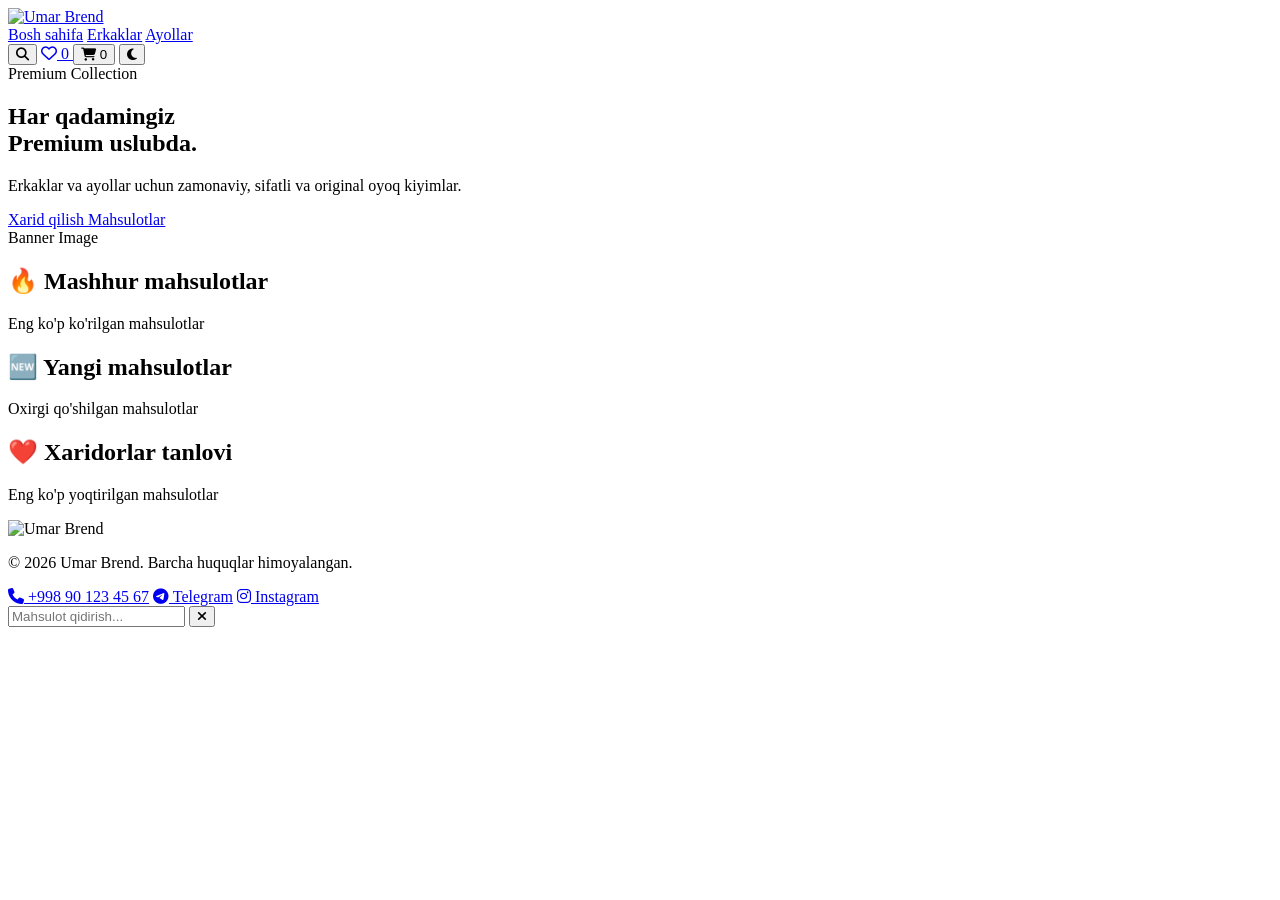
==== index.html @ 44ba062d "Update index.html" ====
<!DOCTYPE html>
<html lang="uz">

<head>
    <meta charset="UTF-8">
    <meta name="viewport" content="width=device-width, initial-scale=1.0">

    <title>Umar Brend | Premium Oyoq Kiyimlar</title>

    <link rel="stylesheet" href="style.css">

    <link rel="preconnect" href="https://fonts.googleapis.com">
    <link rel="preconnect" href="https://fonts.gstatic.com" crossorigin>

    <link href="https://fonts.googleapis.com/css2?family=Poppins:wght@300;400;500;600;700;800&display=swap"
        rel="stylesheet">

    <link rel="stylesheet"
        href="https://cdnjs.cloudflare.com/ajax/libs/font-awesome/6.7.2/css/all.min.css">
</head>

<body data-page="home">

    <!-- ================= HEADER ================= -->

    <header class="header">

        <div class="container">

            <a href="index.html" class="logo">
                <img src="assets/logo/logo.png" alt="Umar Brend">
            </a>

            <nav class="navbar">

                <a href="index.html" class="active">Bosh sahifa</a>

                <a href="#">Erkaklar</a>

                <a href="#">Ayollar</a>

            </nav>

            <div class="header-icons">

                <button class="icon-btn" id="searchBtn">
                    <i class="fa-solid fa-magnifying-glass"></i>
                </button>

                <a class="icon-btn" href="sevimlilar.html" style="position:relative;">
                    <i class="fa-regular fa-heart"></i>
                    <span class="count-badge" id="favCount">0</span>
                </a>

                <button class="icon-btn" id="cartBtn" style="position:relative;">
                    <i class="fa-solid fa-cart-shopping"></i>
                    <span class="count-badge" id="cartCount">0</span>
                </button>

                <button class="icon-btn" id="themeBtn">
                    <i class="fa-solid fa-moon"></i>
                </button>

            </div>

        </div>

    </header>

    <!-- ================= HERO ================= -->

    <section class="hero">

        <div class="container hero-content">

            <div class="hero-text">

                <span class="hero-badge">
                    Premium Collection
                </span>

                <h1>

                    Har qadamingiz
                    <br>
                    Premium uslubda.

                </h1>

                <p>

                    Erkaklar va ayollar uchun zamonaviy,
                    sifatli va original oyoq kiyimlar.

                </p>

                <div class="hero-buttons">

                    <a href="#popular" class="btn btn-gold">
                        Xarid qilish
                    </a>

                    <a href="#popular" class="btn btn-outline">
                        Mahsulotlar
                    </a>

                </div>

            </div>

            <div class="hero-image">

                <!-- Keyingi qismda banner rasmi qo'shiladi -->

                <div class="image-placeholder">

                    Banner Image

                </div>

            </div>

        </div>

    </section>

    <!-- ================= POPULAR ================= -->

    <section class="products" id="popular">

        <div class="container">

            <div class="section-title">

                <h2>

                    🔥 Mashhur mahsulotlar

                </h2>

                <p>

                    Eng ko'p ko'rilgan mahsulotlar

                </p>

            </div>

            <div class="product-grid" id="popularProducts">

            </div>

        </div>

    </section>

    <!-- ================= NEW ================= -->

    <section class="products">

        <div class="container">

            <div class="section-title">

                <h2>

                    🆕 Yangi mahsulotlar

                </h2>

                <p>

                    Oxirgi qo'shilgan mahsulotlar

                </p>

            </div>

            <div class="product-grid" id="newProducts">

            </div>

        </div>

    </section>

    <!-- ================= FAVORITES ================= -->

    <section class="products">

        <div class="container">

            <div class="section-title">

                <h2>

                    ❤️ Xaridorlar tanlovi

                </h2>

                <p>

                    Eng ko'p yoqtirilgan mahsulotlar

                </p>

            </div>

            <div class="product-grid" id="favoriteProducts">

            </div>

        </div>

    </section>

    <!-- ================= FOOTER ================= -->

    <footer class="footer">

        <div class="container">

            <img src="assets/logo/logo.png" alt="Umar Brend">

            <p>

                © 2026 Umar Brend.
                Barcha huquqlar himoyalangan.

            </p>

            <div class="footer-links">
                <a href="tel:+998901234567"><i class="fa-solid fa-phone"></i> +998 90 123 45 67</a>
                <a href="https://t.me/umarbrend" target="_blank"><i class="fa-brands fa-telegram"></i> Telegram</a>
                <a href="https://instagram.com/umarbrend" target="_blank"><i class="fa-brands fa-instagram"></i> Instagram</a>
            </div>

        </div>

    </footer>

    <!-- SEARCH MODAL -->

    <div class="search-modal" id="searchModal">

        <div class="search-box">

            <input
                type="text"
                id="searchInput"
                placeholder="Mahsulot qidirish...">

            <button id="closeSearch">

                <i class="fa-solid fa-xmark"></i>

            </button>

        </div>

    </div>

    <script src="script.js"></script>

</body>

</html>
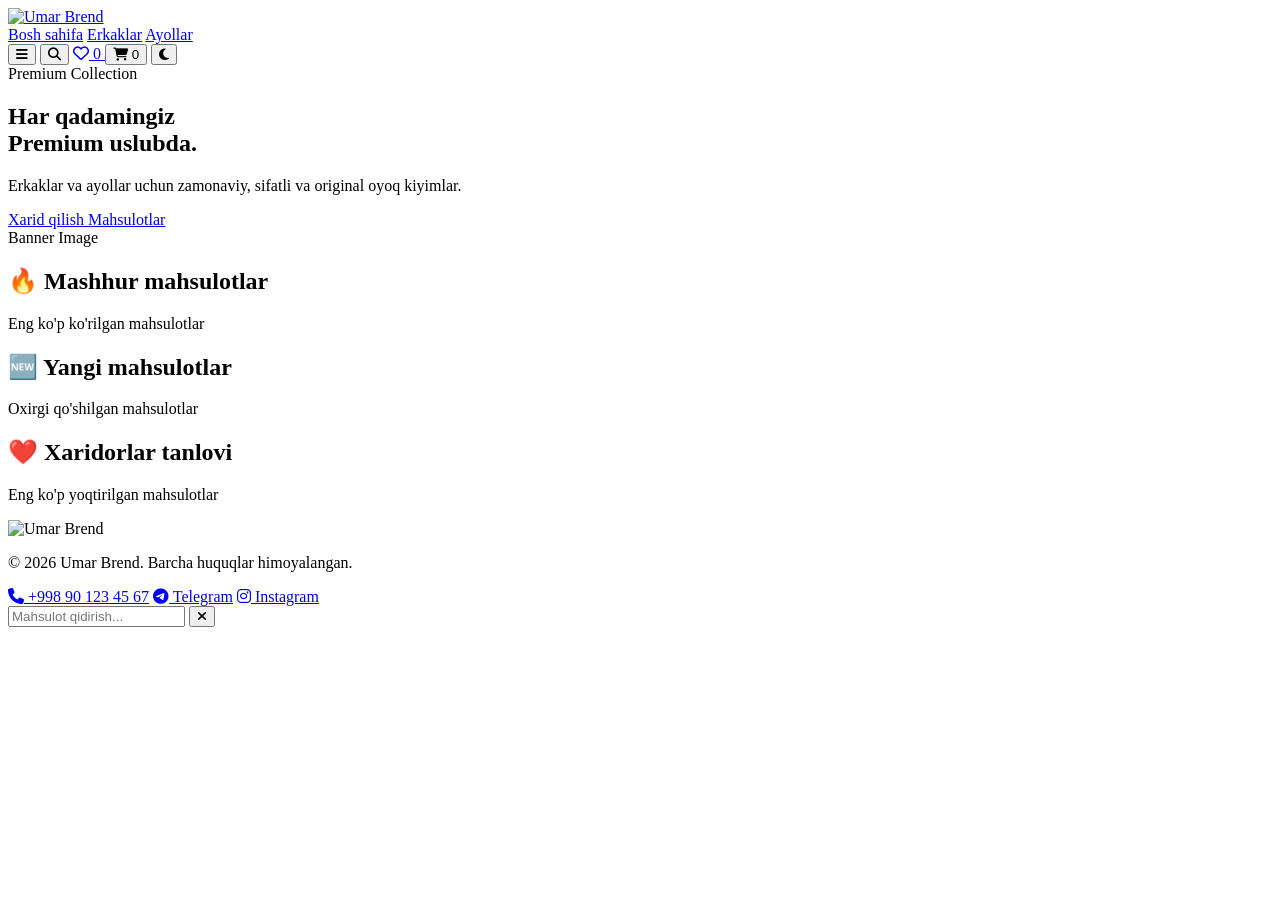
==== commit fd9c51cb: "Update index.html" ====
--- a/index.html
+++ b/index.html
@@ -28,7 +28,7 @@
         <div class="container">
 
             <a href="index.html" class="logo">
-                <img src="assets/logo/logo.png" alt="Umar Brend">
+                <img src="assets/logo/logo.jpg" alt="Umar Brend">
             </a>
 
             <nav class="navbar">
@@ -42,6 +42,10 @@
             </nav>
 
             <div class="header-icons">
+
+                <button class="menu-btn" id="menuBtn">
+                    <i class="fa-solid fa-bars"></i>
+                </button>
 
                 <button class="icon-btn" id="searchBtn">
                     <i class="fa-solid fa-magnifying-glass"></i>
@@ -245,21 +249,29 @@
 
         <div class="search-box">
 
-            <input
-                type="text"
-                id="searchInput"
-                placeholder="Mahsulot qidirish...">
-
-            <button id="closeSearch">
-
-                <i class="fa-solid fa-xmark"></i>
-
-            </button>
+            <div class="search-input-row">
+
+                <input
+                    type="text"
+                    id="searchInput"
+                    placeholder="Mahsulot qidirish...">
+
+                <button id="closeSearch">
+
+                    <i class="fa-solid fa-xmark"></i>
+
+                </button>
+
+            </div>
+
+            <div class="search-results" id="searchResults"></div>
 
         </div>
 
     </div>
 
+    <script src="https://cdn.jsdelivr.net/npm/@supabase/supabase-js@2"></script>
+    <script src="config.js"></script>
     <script src="script.js"></script>
 
 </body>
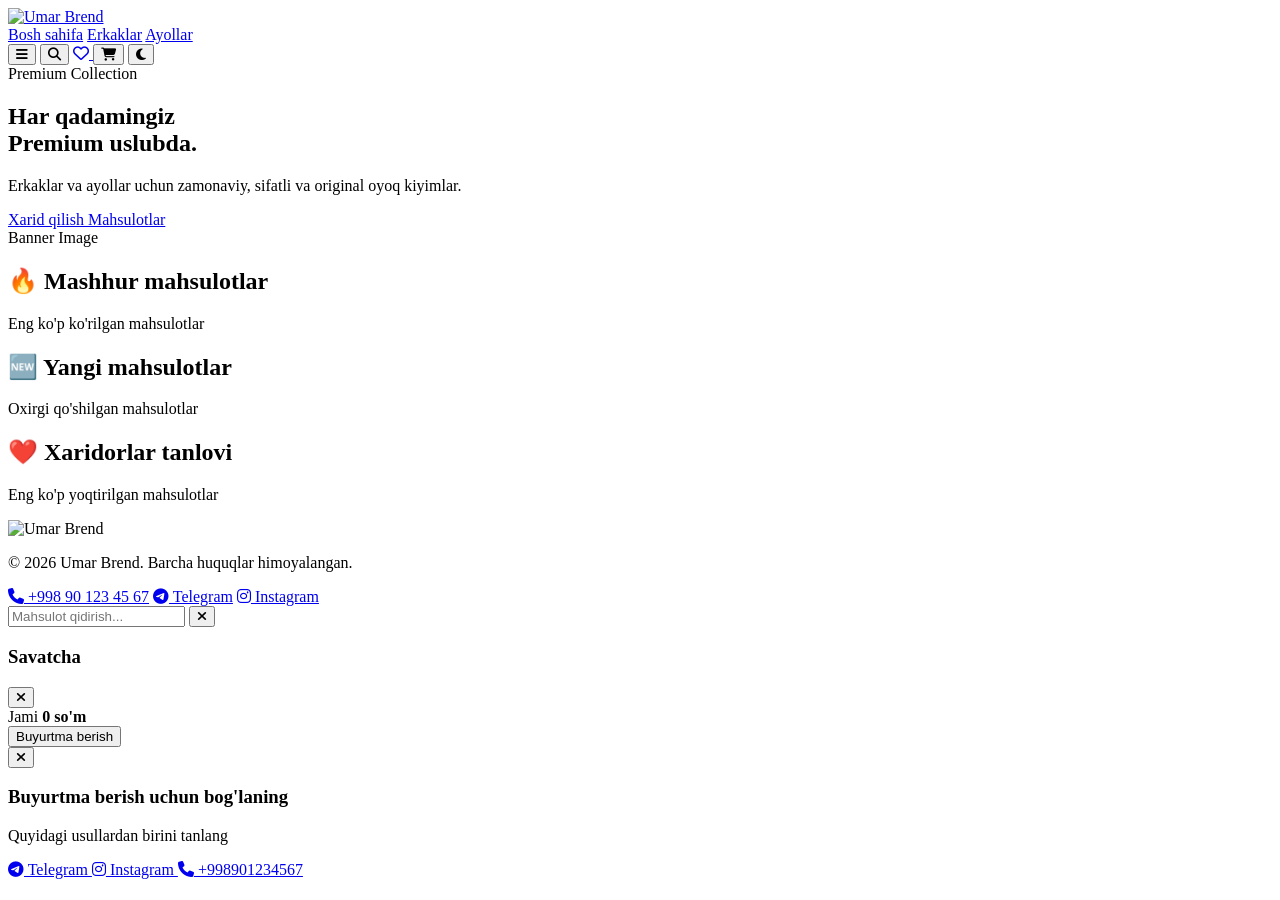
==== commit dd229fee: "Update index.html" ====
--- a/index.html
+++ b/index.html
@@ -6,6 +6,24 @@
     <meta name="viewport" content="width=device-width, initial-scale=1.0">
 
     <title>Umar Brend | Premium Oyoq Kiyimlar</title>
+
+    <meta name="description" content="Umar Brend — erkaklar va ayollar uchun premium, original oyoq kiyimlar. Yangi va mashhur modellar qulay narxlarda.">
+
+    <link rel="icon" type="image/jpeg" href="assets/logo/logo.jpg">
+    <link rel="apple-touch-icon" href="assets/logo/logo.jpg">
+    <link rel="manifest" href="manifest.json">
+    <meta name="theme-color" content="#C9A227">
+
+    <meta property="og:title" content="Umar Brend | Premium Oyoq Kiyimlar">
+    <meta property="og:description" content="Erkaklar va ayollar uchun zamonaviy, sifatli va original oyoq kiyimlar.">
+    <meta property="og:image" content="https://umarbrend.vercel.app/assets/logo/logo.jpg">
+    <meta property="og:type" content="website">
+    <meta property="og:url" content="https://umarbrend.vercel.app/">
+
+    <meta name="twitter:card" content="summary">
+    <meta name="twitter:title" content="Umar Brend | Premium Oyoq Kiyimlar">
+    <meta name="twitter:description" content="Erkaklar va ayollar uchun zamonaviy, sifatli va original oyoq kiyimlar.">
+    <meta name="twitter:image" content="https://umarbrend.vercel.app/assets/logo/logo.jpg">
 
     <link rel="stylesheet" href="style.css">
 
@@ -114,14 +132,14 @@
 
             <div class="hero-image">
 
-                <!-- Keyingi qismda banner rasmi qo'shiladi -->
-
-                <div class="image-placeholder">
+                <div class="image-placeholder" id="heroPlaceholder">
 
                     Banner Image
 
                 </div>
 
+                <img id="heroBannerImg" src="" alt="Umar Brend banner" class="hero-banner-img" style="display:none;">
+
             </div>
 
         </div>
@@ -224,7 +242,7 @@
 
         <div class="container">
 
-            <img src="assets/logo/logo.png" alt="Umar Brend">
+            <img src="assets/logo/logo.jpg" alt="Umar Brend">
 
             <p>
 
@@ -233,10 +251,18 @@
 
             </p>
 
+            <div class="footer-address" id="footerAddress" style="display:none;">
+                <i class="fa-solid fa-location-dot"></i>
+                <span id="footerAddressText"></span>
+            </div>
+
             <div class="footer-links">
-                <a href="tel:+998901234567"><i class="fa-solid fa-phone"></i> +998 90 123 45 67</a>
-                <a href="https://t.me/umarbrend" target="_blank"><i class="fa-brands fa-telegram"></i> Telegram</a>
-                <a href="https://instagram.com/umarbrend" target="_blank"><i class="fa-brands fa-instagram"></i> Instagram</a>
+                <a href="tel:+998901234567" id="footerPhoneLink"><i class="fa-solid fa-phone"></i> <span id="footerPhoneText">+998 90 123 45 67</span></a>
+                <a href="https://t.me/umarbrend" target="_blank" id="footerTelegramLink"><i class="fa-brands fa-telegram"></i> Telegram</a>
+                <a href="https://instagram.com/umarbrend" target="_blank" id="footerInstagramLink"><i class="fa-brands fa-instagram"></i> Instagram</a>
+                <a href="#" id="footerVideoLink" target="_blank" rel="noopener" style="display:none;">
+                    <i class="fa-solid fa-location-arrow"></i> Manzil videosi
+                </a>
             </div>
 
         </div>
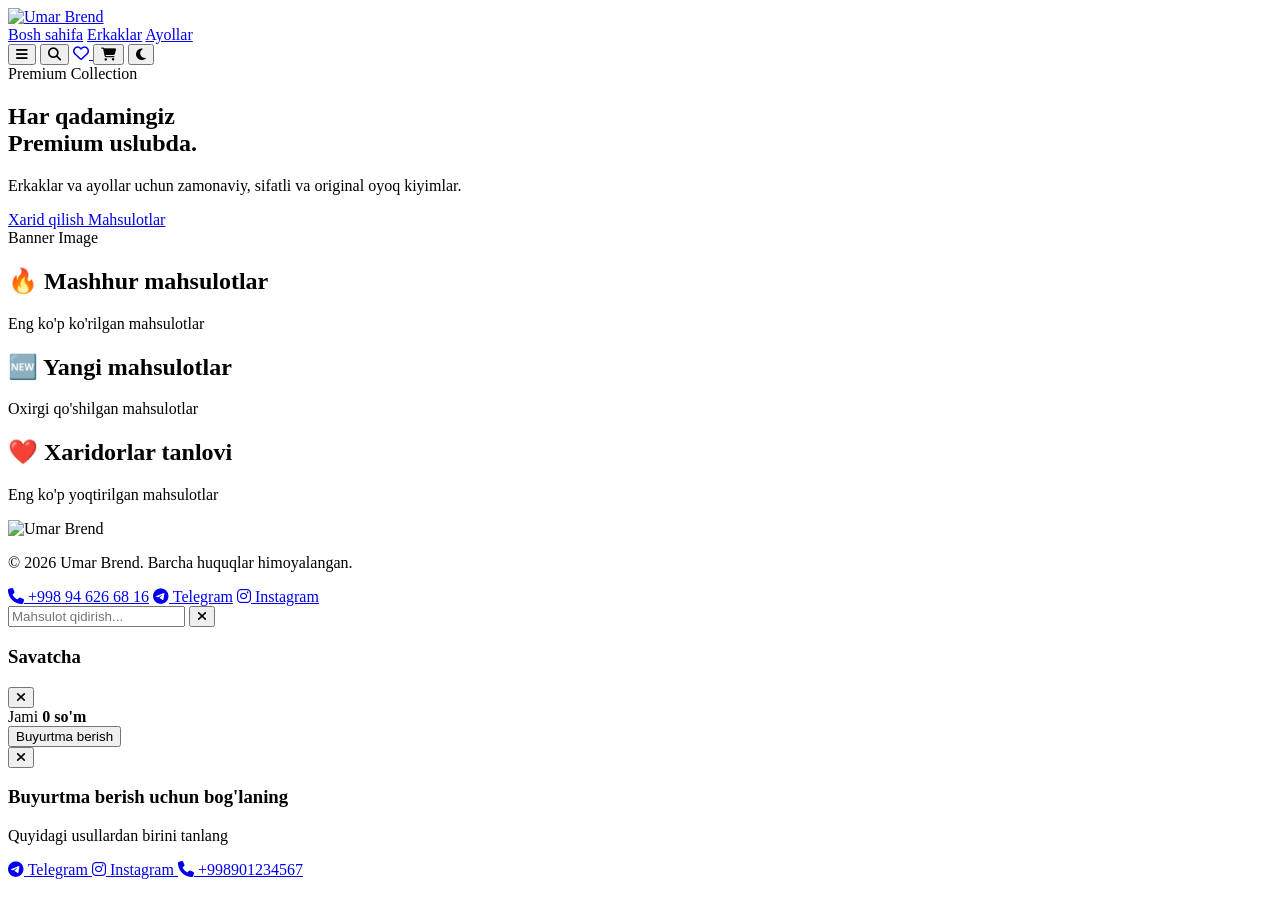
==== commit cbbb4b3f: "Update index.html" ====
--- a/index.html
+++ b/index.html
@@ -257,9 +257,9 @@
             </div>
 
             <div class="footer-links">
-                <a href="tel:+998901234567" id="footerPhoneLink"><i class="fa-solid fa-phone"></i> <span id="footerPhoneText">+998 90 123 45 67</span></a>
-                <a href="https://t.me/umarbrend" target="_blank" id="footerTelegramLink"><i class="fa-brands fa-telegram"></i> Telegram</a>
-                <a href="https://instagram.com/umarbrend" target="_blank" id="footerInstagramLink"><i class="fa-brands fa-instagram"></i> Instagram</a>
+                <a href="tel:+998946266816" id="footerPhoneLink"><i class="fa-solid fa-phone"></i> <span id="footerPhoneText">+998 94 626 68 16</span></a>
+                <a href="https://t.me/brand_umar" target="_blank" id="footerTelegramLink"><i class="fa-brands fa-telegram"></i> Telegram</a>
+                <a href="https://instagram.com/brend.umar_" target="_blank" id="footerInstagramLink"><i class="fa-brands fa-instagram"></i> Instagram</a>
                 <a href="#" id="footerVideoLink" target="_blank" rel="noopener" style="display:none;">
                     <i class="fa-solid fa-location-arrow"></i> Manzil videosi
                 </a>
